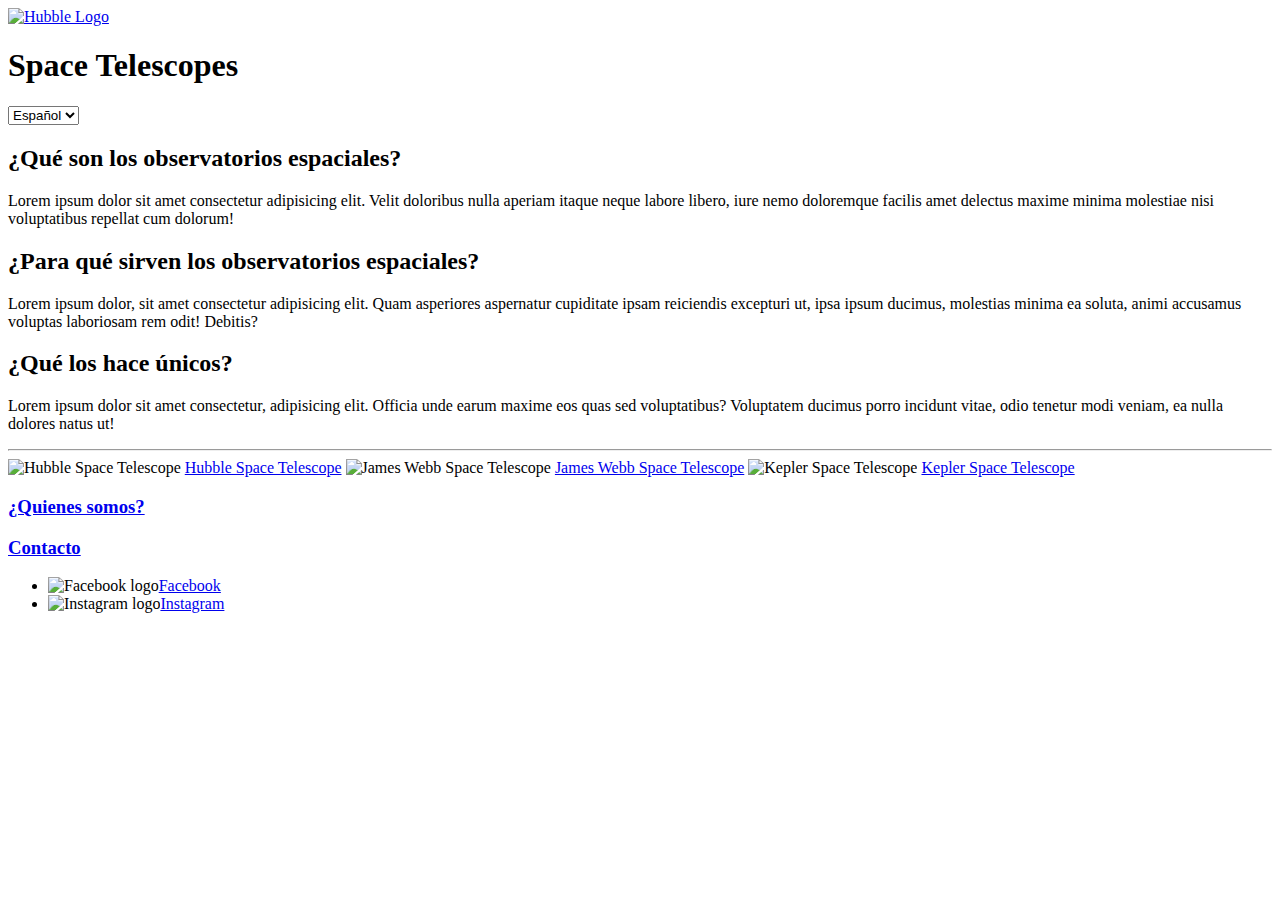
==== index.html @ 737489f1 "Arreglo de links footers y agregado de pagina quienes somos" ====
<!DOCTYPE html>
<html lang="en">
<head>
    <meta charset="UTF-8">
    <meta name="viewport" content="width=device-width, initial-scale=1.0">
    <link href="https://cdn.jsdelivr.net/npm/bootstrap@5.3.2/dist/css/bootstrap.min.css" rel="stylesheet" integrity="sha384-T3c6CoIi6uLrA9TneNEoa7RxnatzjcDSCmG1MXxSR1GAsXEV/Dwwykc2MPK8M2HN" crossorigin="anonymous">
    <link rel="icon" href="./multimedia/hubble-space-telescope.png" type="image/x-icon">
    <link rel="stylesheet" href="./styles/style.css">
    <title>
        Space Telescopes
    </title>
</head>


<body>
    <header class="headerNavbar">
        <div class="titleAndLogo">
            <span>
                <a href="#"><img class="headerLogo" src="./multimedia/hubble-space-telescope.png" alt="Hubble Logo" width="20" height="20"></a>
            </span>
            
            <div>
                <h1>
                    Space Telescopes
                </h1>         
            </div>
        </div>
        <div>
            <select name="lang" id="" class="languagePicker">
                <option  value="">Español</option>
                <option value="">English</option>
            </select>
        </div>
    </header>
    
    <main>
    <section class="grid-definiciones-padre">
        <h2 class="grid-definiciones-preg1">¿Qué son los observatorios espaciales?</h2>
        <p class="grid-definiciones-rta1">Lorem ipsum dolor sit amet consectetur adipisicing elit. Velit doloribus nulla aperiam itaque neque labore libero, iure nemo doloremque facilis amet delectus maxime minima molestiae nisi voluptatibus repellat cum dolorum!</p>


        <h2 class="grid-definiciones-preg2">¿Para qué sirven los observatorios espaciales? </h2>
        <p class="grid-definiciones-rta2">Lorem ipsum dolor, sit amet consectetur adipisicing elit. Quam asperiores aspernatur cupiditate ipsam reiciendis excepturi ut, ipsa ipsum ducimus, molestias minima ea soluta, animi accusamus voluptas laboriosam rem odit! Debitis?</p>


        <h2 class="grid-definiciones-preg3">¿Qué los hace únicos?</h2>
        <p class="grid-definiciones-rta3">Lorem ipsum dolor sit amet consectetur, adipisicing elit. Officia unde earum maxime eos quas sed voluptatibus? Voluptatem ducimus porro incidunt vitae, odio tenetur modi veniam, ea nulla dolores natus ut!</p>

    </section>

    <hr>

        <section class="grid-telescopes-padre">
            <img class="grid-telescopes-img1" src="./multimedia/hst.jpeg" alt="Hubble Space Telescope" width="350" height="300">
            <a class="grid-telescopes-link1" href="./pages/hst.html">Hubble Space Telescope</a>
            <img class="grid-telescopes-img2" src="./multimedia/jwst.jpg" alt="James Webb Space Telescope" width="350" height="300">
            <a class="grid-telescopes-link2" href="./pages/jwst.html">James Webb Space Telescope</a>
            <img class="grid-telescopes-img3" src="./multimedia/kst.jpg" alt="Kepler Space Telescope" width="350" height="300">
            <a class="grid-telescopes-link3" href="./pages/kst.html">Kepler Space Telescope</a>
        
        </section>
    </main>
    <footer class="footerSection">
        <h3 class="quienesSomos">
            <a href="./pages/quienessomos.html" >¿Quienes somos?</a>
        </h3>
        <h3 class="contacto">
            <a href="./pages/contacto.html" >Contacto</a>
        </h3>

        <ul class="contactoRedes">
            <li><img src="./multimedia/facebook-logo.avif" alt="Facebook logo" width="20" height="20"><a href="https://www.facebook.com">Facebook</a></li>
            <li><img src="./multimedia/instagram-logo.jfif" alt="Instagram logo" width="20" height="20"><a href="https://www.instagram.com">Instagram</a></li>
        </ul>
    </footer>
    <script src="https://cdn.jsdelivr.net/npm/bootstrap@5.3.2/dist/js/bootstrap.bundle.min.js" integrity="sha384-C6RzsynM9kWDrMNeT87bh95OGNyZPhcTNXj1NW7RuBCsyN/o0jlpcV8Qyq46cDfL" crossorigin="anonymous"></script>
</body>
</html>
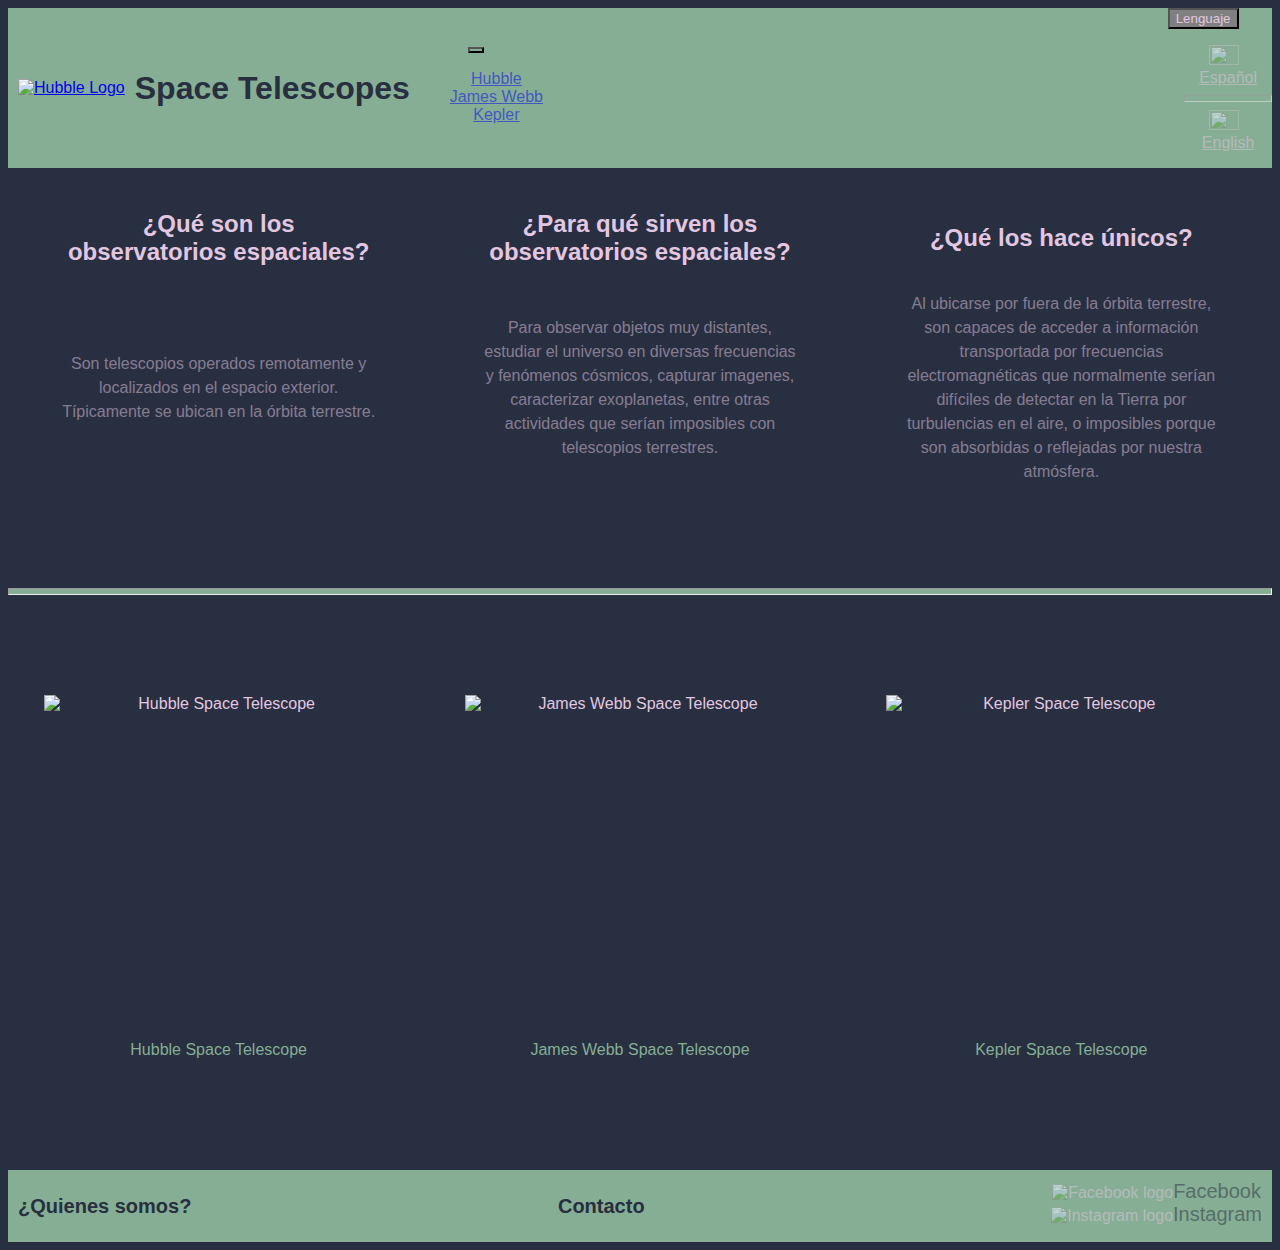
==== commit 2def4039: "Se reemplazo contenido placeholder por contenido real y se hicieron todos los html responsive. Tambi" ====
--- a/index.html
+++ b/index.html
@@ -5,7 +5,7 @@
     <meta name="viewport" content="width=device-width, initial-scale=1.0">
     <link href="https://cdn.jsdelivr.net/npm/bootstrap@5.3.2/dist/css/bootstrap.min.css" rel="stylesheet" integrity="sha384-T3c6CoIi6uLrA9TneNEoa7RxnatzjcDSCmG1MXxSR1GAsXEV/Dwwykc2MPK8M2HN" crossorigin="anonymous">
     <link rel="icon" href="./multimedia/hubble-space-telescope.png" type="image/x-icon">
-    <link rel="stylesheet" href="./styles/style.css">
+    <link rel="stylesheet" href="./styles/css/style.css">
     <title>
         Space Telescopes
     </title>
@@ -16,7 +16,7 @@
     <header class="headerNavbar">
         <div class="titleAndLogo">
             <span>
-                <a href="#"><img class="headerLogo" src="./multimedia/hubble-space-telescope.png" alt="Hubble Logo" width="20" height="20"></a>
+                <a href="index.html"><img class="headerLogo" src="./multimedia/hubble-space-telescope.png" alt="Hubble Logo" width="20" height="20"></a>
             </span>
             
             <div>
@@ -24,27 +24,42 @@
                     Space Telescopes
                 </h1>         
             </div>
+            <div class="dropdown">
+                <button class="btn navMainDropDown dropdown-toggle " type="button" data-bs-toggle="dropdown" aria-expanded="false">
+                </button>
+                <ul class="dropdown-menu navMainMenuDropDown">
+                  <li><a class="dropdown-item" href="./pages/hst.html">Hubble</a></li>
+                  <li><a class="dropdown-item" href="./pages/jwst.html">James Webb</a></li>
+                  <li><a class="dropdown-item" href="./pages/kst.html">Kepler</a></li>
+                </ul>
+              </div>
         </div>
         <div>
-            <select name="lang" id="" class="languagePicker">
-                <option  value="">Español</option>
-                <option value="">English</option>
-            </select>
+            <div class="dropdown">
+                <button class="btn languagePicker dropdown-toggle" type="button" data-bs-toggle="dropdown" aria-expanded="false">
+                  Lenguaje
+                </button>
+                <ul class="dropdown-menu languagePickerBackground">
+                  <li><a class="dropdown-item languagePickerText" href="#"><img class="languagePickerFlag" src="./multimedia/spain_logo.png" width="30px" height="20px" alt="">Español</a></li>
+                  <li><hr class="dropdown-divider"></li>
+                  <li><a class="dropdown-item languagePickerText" href="#"><img class="languagePickerFlag" src="./multimedia/uk_flag.png" width="30px" height="20px" alt="">English</a></li>
+                </ul>
+              </div>
         </div>
     </header>
     
     <main>
     <section class="grid-definiciones-padre">
         <h2 class="grid-definiciones-preg1">¿Qué son los observatorios espaciales?</h2>
-        <p class="grid-definiciones-rta1">Lorem ipsum dolor sit amet consectetur adipisicing elit. Velit doloribus nulla aperiam itaque neque labore libero, iure nemo doloremque facilis amet delectus maxime minima molestiae nisi voluptatibus repellat cum dolorum!</p>
+        <p class="grid-definiciones-rta1">Son telescopios operados remotamente y localizados en el espacio exterior. Típicamente se ubican en la órbita terrestre.</p>
 
 
         <h2 class="grid-definiciones-preg2">¿Para qué sirven los observatorios espaciales? </h2>
-        <p class="grid-definiciones-rta2">Lorem ipsum dolor, sit amet consectetur adipisicing elit. Quam asperiores aspernatur cupiditate ipsam reiciendis excepturi ut, ipsa ipsum ducimus, molestias minima ea soluta, animi accusamus voluptas laboriosam rem odit! Debitis?</p>
+        <p class="grid-definiciones-rta2">Para observar objetos muy distantes, estudiar el universo en diversas frecuencias y fenómenos cósmicos, capturar imagenes, caracterizar exoplanetas, entre otras actividades que serían imposibles con telescopios terrestres.</p>
 
 
         <h2 class="grid-definiciones-preg3">¿Qué los hace únicos?</h2>
-        <p class="grid-definiciones-rta3">Lorem ipsum dolor sit amet consectetur, adipisicing elit. Officia unde earum maxime eos quas sed voluptatibus? Voluptatem ducimus porro incidunt vitae, odio tenetur modi veniam, ea nulla dolores natus ut!</p>
+        <p class="grid-definiciones-rta3">Al ubicarse por fuera de la órbita terrestre, son capaces de acceder a información transportada por frecuencias electromagnéticas que normalmente serían difíciles de detectar en la Tierra por turbulencias en el aire, o imposibles porque son absorbidas o reflejadas por nuestra atmósfera.</p>
 
     </section>
 
--- a/styles/css/style.css
+++ b/styles/css/style.css
@@ -0,0 +1,467 @@
+/* ==== Estilo de Index y nociones generales ==== */
+
+    /*Estilo del header*/
+
+    .titleAndLogo{
+        display:flex;
+        justify-content: space-between;
+        align-items: center;
+    }
+
+    .headerNavbar{
+        display:flex;
+        justify-content: space-between;
+        justify-items: center;
+        align-items: center;
+        background-color:#86AE94;
+        color:#272F40;
+    }
+
+    .headerLogo{
+        margin-left:10px;
+    }
+
+    h1{
+        margin-left: 10px;
+    }
+
+    .navMainDropDown{
+        background-color: #86AE94;
+    }
+    .navMainMenuDropDown{
+        background-color: #86AE94;
+    }
+
+
+
+    /*Estilo del Dropdown para cambiar de idioma*/
+    .languagePicker{
+        background-color: gray;
+        color:#E3C7E0;
+        background-position-x: right;
+        margin-right: 10px;
+    }
+
+    .languagePickerFlag{
+        margin-right: 10%;
+    }
+
+    .languagePickerBa
+    ckground{
+        background-color:gray;
+        color:#E3C7E0;
+    }
+    .languagePickerText{
+        color:#E3C7E0;
+    }
+
+    /*Estilo general del body*/
+    body{
+        font-family: 'Franklin Gothic Medium', 'Arial Narrow', Arial, sans-serif;
+        text-align: center;
+        background-repeat: round;
+        background-color: #272F40;
+        color:#E3C7E0;
+    }
+
+    body p{
+        color: #E3C7E0;
+        opacity: 50%;
+    }
+
+    body li{
+        color: #E3C7E0;
+        opacity: 50%;
+    }
+
+    body section a{
+        color:#86AE94;
+        text-decoration: none;
+    }
+
+    body section a:hover{
+        text-decoration: underline;
+    }
+
+
+    /*Estilos de seccion de preguntas y respuestas */
+    .grid-definiciones-padre{
+        display:grid;
+        grid-template-areas: 
+        "preg1 preg2 preg3"
+        "rta1 rta2 rta3";
+
+        grid-template-columns: repeat(3,1fr);
+        grid-template-rows: 100px 200px;
+        justify-content: space-between;
+        justify-items: center;
+        align-items: center;
+        margin-top:20px;
+        margin-bottom:100px;
+    }
+
+    .grid-definiciones-preg1{
+        grid-area:preg1;
+        width:75%;
+    }
+    .grid-definiciones-preg2{
+        grid-area:preg2;
+        width:75%;
+    }
+    .grid-definiciones-preg3{
+        grid-area:preg3;
+        width:75%;
+    }
+
+    .grid-definiciones-rta1{
+        grid-area:rta1;
+        width:75%;
+        line-height: 1.5;
+    }
+
+    .grid-definiciones-rta2{
+        grid-area:rta2;
+        width: 75%;
+        line-height: 1.5;
+    }
+
+    .grid-definiciones-rta3{
+        grid-area:rta3;
+        width:75%;
+        line-height: 1.5;
+    }
+
+
+    /*Division de secciones*/
+    hr{
+        background-color: #86AE94;
+        height:5px;
+    }
+
+    /*Estilo de imagenes de telescopios y los links a sus paginas respectivas*/
+
+    .grid-telescopes-padre{
+        display:grid;
+        grid-template-areas: 
+        "img1 img2 img3"
+        "link1 link2 link3";
+
+        grid-template-columns: repeat(3,1fr);
+        grid-template-rows: 300px 150px;
+        justify-content: center;
+        justify-items: center;
+        margin-top: 100px;
+        row-gap: 25px;
+    }
+
+    grid-telescopes-padre img{
+        width:100%;
+        height:100%;
+    }
+
+    .grid-telescopes-img1{
+        grid-area: img1;
+    }
+    .grid-telescopes-img2{
+        grid-area: img2;
+    }
+    .grid-telescopes-img3{
+        grid-area: img3;
+    }
+    .grid-telescopes-link1{
+        grid-area: link1;
+        margin:5%;
+    }
+    .grid-telescopes-link2{
+        grid-area: link2;
+        margin:5%;
+    }
+    .grid-telescopes-link3{
+        grid-area: link3;
+        margin:5%;
+    }
+
+
+    /*Estilo de paginas de cada telescopio*/
+    .telescopeTitle{
+        text-decoration: underline;
+        margin-top: 35px;
+        margin-bottom: 80px;
+    }
+
+    .sectionTitle{
+        font-size:25px;
+    }
+    
+    .historyAndTechnicalDetails{
+        display:flex;
+        flex-direction: column;
+        justify-items: center;
+        align-items: center;
+        row-gap:20px;
+    }
+    
+
+    .briefHistoryDescription{
+        width:550px;
+    }
+
+    .historyAndTechnicalDetails ul{
+        padding:0;
+    }
+
+
+    .topDiscoveries{
+        display:flex;
+        flex-direction: column;
+        justify-items: center;
+        align-items: center;
+        row-gap:10px;
+    }
+
+    /*Estilo descubrimientos*/
+
+    .discoveryDescription{
+        margin-bottom:50px;
+        width:550px;
+    }
+
+    /*Estilo del footer*/
+    .footerSection{
+        display:flex;
+        justify-content:space-between;
+        align-items: center;
+        background-color: #86AE94;
+        color:#272F40;
+
+    }
+
+    footer a{
+        font-size: 20px;
+        color: #272F40;
+        text-decoration: none;
+    }
+
+    footer a:hover{
+        text-decoration: underline;
+    }
+
+    /*Estilo particular de cada uno de los elementos del footer*/
+    .quienesSomos{
+        margin-left:10px;
+    }
+
+    .contacto{
+        color:#272F40;
+        
+    }
+
+    .contactoRedes{
+        display:flex;
+        flex-direction: column;
+        margin-top:10px;
+        margin-right: 10px;
+        
+    }
+
+    ul{
+        list-style-type: none;
+    }
+
+
+/* ==== Estilo de Contacto ==== */
+    .formContainer{
+        text-align: center;
+    }
+
+    .contactForm{
+        display:flex;
+        flex-direction: column;
+        justify-content: space-evenly;
+        max-width: 400px;
+        text-align: center;
+    }
+
+    .contactButtonColor{
+        color:#E3C7E0;
+        background-color: gray;
+    }
+    .contactButtonColor:hover{
+        background-color: #86AE94;
+    }
+
+    form a{
+        text-decoration: none;
+    }
+
+    form a:hover{
+        text-decoration: underline;
+}
+
+
+/* ==== Estilo de Quienes Somos ==== */
+    .usTitle{
+        margin-top:35px;
+    }
+
+    .usSection{
+        display:flex;
+        flex-direction:column;
+        align-items: center;
+    }
+
+    .usDescription{
+        margin-bottom:50px;
+        width:550px;
+    }
+
+    .nosotrosImg{
+        margin-top: 30px;
+        margin-bottom: 30px;
+    }
+
+/*Convierte a vertical los grids para diseño mobile friendly*/
+@media screen and (max-width: 1050px){
+    .grid-definiciones-padre{
+        grid-template-areas: 
+        "preg1"
+        "rta1"
+        "preg2"
+        "rta2"
+        "preg3"
+        "rta3";
+        grid-template-columns: 1fr;
+        grid-template-rows: 100px 200px 100px 200px 100px 200px;
+
+    }
+    
+    .grid-telescopes-padre{
+        grid-template-areas: 
+        "img1"
+        "link1"
+        "img2"
+        "link2"
+        "img3"
+        "link3";
+        grid-template-columns: 1fr;
+        grid-template-rows: 250px 75px 250px 75px 250px 75px;
+        align-items: center;
+    }
+
+    .grid-telescopes-link3{
+        height:70%;
+    }
+
+    .nosotrosImg{
+        height:400px;
+        width:700px;
+    }
+    
+
+
+}
+
+
+@media screen and (max-width: 800px){
+    .headerNavbar {
+        flex-direction: column;
+        
+    }
+
+    section img{
+        width: 500px;
+        height: 330px;
+    }
+
+    .uncommonResolutionImg{
+        height: 300px;
+    }
+
+    .historyAndTechnicalDetails img{
+        height:400px;
+        width:500px;
+    }
+
+    .historyAndTechnicalDetails p{
+        font-size:14px;
+        width:400px;
+    }
+
+    .historyAndTechnicalDetails li{
+        font-size:14px;
+    }
+
+    .discoveryDescription{
+        font-size:14px;
+        width:400px;
+    }
+
+    .nosotrosImg{
+        height:200px;
+        width:400px;
+    }
+
+    .usDescription{
+        font-size:14px;
+        width:400px;
+    }
+}
+
+
+/*Convierte flexbox horizontal de header y footer a vertical para mobile friendly*/
+@media screen and (max-width: 500px){
+    .headerNavbar {
+        flex-direction: column;
+        
+    }
+
+    section img{
+        width: 250px;
+        height: 200px;
+    }
+
+    .uncommonResolutionImg{
+        height: 150px;
+    }
+
+    .historyAndTechnicalDetails img{
+        height:215px;
+        width:315px;
+    }
+
+    .historyAndTechnicalDetails p{
+        font-size:11px;
+        width:300px;
+    }
+
+    .historyAndTechnicalDetails li{
+        font-size:11px;
+    }
+
+    .discoveryDescription{
+        font-size:11px;
+        width:300px;
+    }
+
+    .usDescription{
+        font-size:11px;
+        width:300px;
+    }
+
+}
+
+/*Convierte footer de flexbox horizontal a vertical*/
+@media screen and (max-width: 450px){
+    .footerSection {
+        flex-direction: column;
+    } 
+
+    .footerSection a{
+        font-size:16px;
+    }
+    
+    .nosotrosImg{
+        height:100px;
+        width:200px;
+    }
+}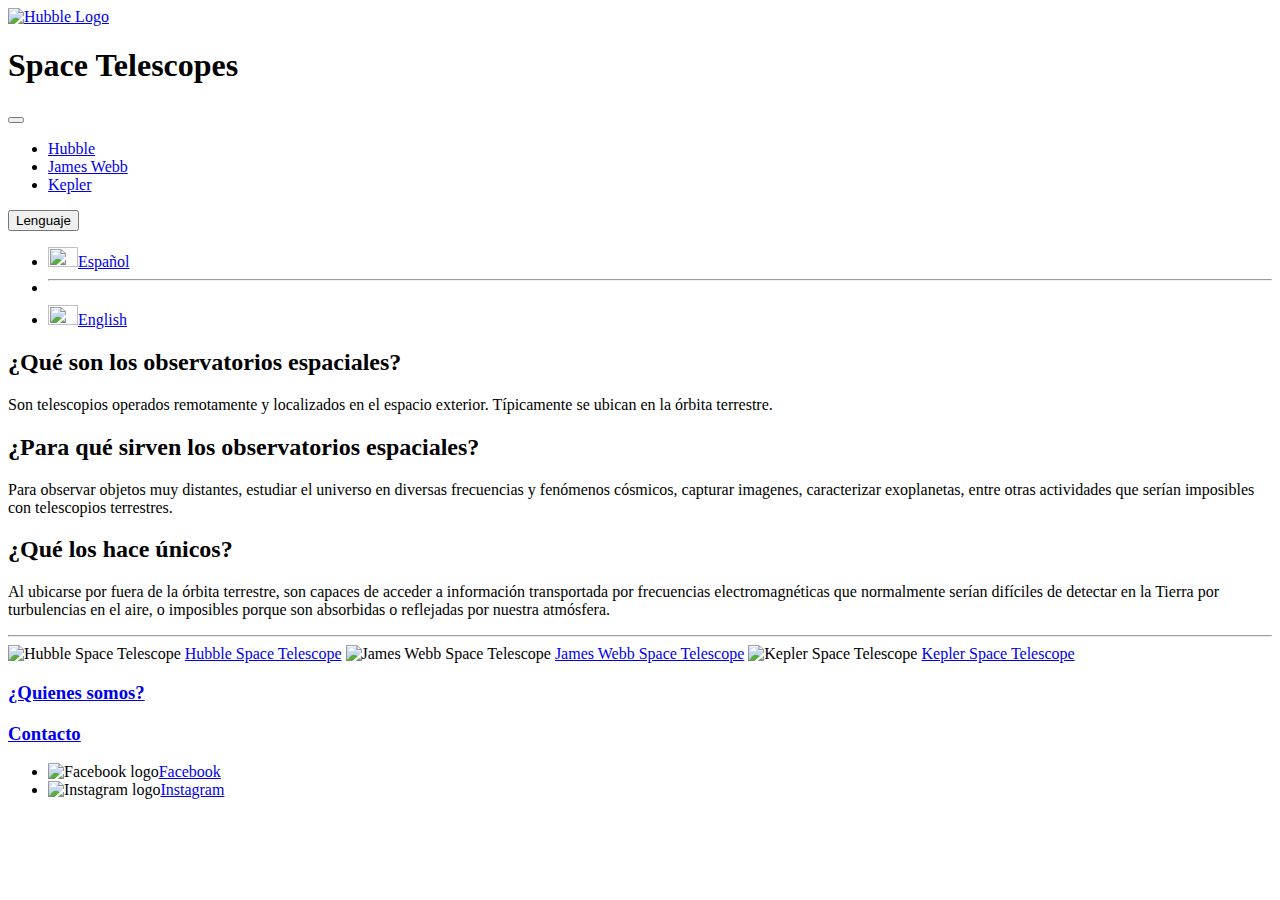
==== commit 0dcd391d: "Keywords SEO aplicadas para cada HTML" ====
--- a/index.html
+++ b/index.html
@@ -5,7 +5,8 @@
     <meta name="viewport" content="width=device-width, initial-scale=1.0">
     <link href="https://cdn.jsdelivr.net/npm/bootstrap@5.3.2/dist/css/bootstrap.min.css" rel="stylesheet" integrity="sha384-T3c6CoIi6uLrA9TneNEoa7RxnatzjcDSCmG1MXxSR1GAsXEV/Dwwykc2MPK8M2HN" crossorigin="anonymous">
     <link rel="icon" href="./multimedia/hubble-space-telescope.png" type="image/x-icon">
-    <link rel="stylesheet" href="./styles/css/style.css">
+    <meta name="keywords" content="telescopio, espacio, estrellas, nasa, esa, astronomia, infrarrojo, rayosx, planetas, galaxias, cosmico">
+    <link rel="stylesheet" href="./styles/css/estilos.css">
     <title>
         Space Telescopes
     </title>
@@ -13,40 +14,42 @@
 
 
 <body>
-    <header class="headerNavbar">
-        <div class="titleAndLogo">
-            <span>
-                <a href="index.html"><img class="headerLogo" src="./multimedia/hubble-space-telescope.png" alt="Hubble Logo" width="20" height="20"></a>
-            </span>
-            
+    <nav>
+        <header class="headerNavbar">
+            <div class="titleAndLogo">
+                <span>
+                    <a href="index.html"><img class="headerLogo" src="./multimedia/hubble-space-telescope.png" alt="Hubble Logo" width="20" height="20"></a>
+                </span>
+                
+                <div>
+                    <h1>
+                        Space Telescopes
+                    </h1>         
+                </div>
+                <div class="dropdown">
+                    <button class="btn navMainDropDown dropdown-toggle " type="button" data-bs-toggle="dropdown" aria-expanded="false">
+                    </button>
+                    <ul class="dropdown-menu navMainMenuDropDown">
+                    <li><a class="dropdown-item dropdownOption" href="./pages/hst.html">Hubble</a></li>
+                    <li><a class="dropdown-item dropdownOption" href="./pages/jwst.html">James Webb</a></li>
+                    <li><a class="dropdown-item dropdownOption" href="./pages/kst.html">Kepler</a></li>
+                    </ul>
+                </div>
+            </div>
             <div>
-                <h1>
-                    Space Telescopes
-                </h1>         
+                <div class="dropdown">
+                    <button class="btn languagePicker dropdown-toggle" type="button" data-bs-toggle="dropdown" aria-expanded="false">
+                    Lenguaje
+                    </button>
+                    <ul class="dropdown-menu languagePickerBackground">
+                    <li><a class="dropdown-item languagePickerText" href="#"><img class="languagePickerFlag" src="./multimedia/spain_logo.png" width="30px" height="20px" alt="">Español</a></li>
+                    <li><hr class="dropdown-divider"></li>
+                    <li><a class="dropdown-item languagePickerText" href="#"><img class="languagePickerFlag" src="./multimedia/uk_flag.png" width="30px" height="20px" alt="">English</a></li>
+                    </ul>
+                </div>
             </div>
-            <div class="dropdown">
-                <button class="btn navMainDropDown dropdown-toggle " type="button" data-bs-toggle="dropdown" aria-expanded="false">
-                </button>
-                <ul class="dropdown-menu navMainMenuDropDown">
-                  <li><a class="dropdown-item" href="./pages/hst.html">Hubble</a></li>
-                  <li><a class="dropdown-item" href="./pages/jwst.html">James Webb</a></li>
-                  <li><a class="dropdown-item" href="./pages/kst.html">Kepler</a></li>
-                </ul>
-              </div>
-        </div>
-        <div>
-            <div class="dropdown">
-                <button class="btn languagePicker dropdown-toggle" type="button" data-bs-toggle="dropdown" aria-expanded="false">
-                  Lenguaje
-                </button>
-                <ul class="dropdown-menu languagePickerBackground">
-                  <li><a class="dropdown-item languagePickerText" href="#"><img class="languagePickerFlag" src="./multimedia/spain_logo.png" width="30px" height="20px" alt="">Español</a></li>
-                  <li><hr class="dropdown-divider"></li>
-                  <li><a class="dropdown-item languagePickerText" href="#"><img class="languagePickerFlag" src="./multimedia/uk_flag.png" width="30px" height="20px" alt="">English</a></li>
-                </ul>
-              </div>
-        </div>
-    </header>
+        </header>
+    </nav>
     
     <main>
     <section class="grid-definiciones-padre">
@@ -84,8 +87,8 @@
         </h3>
 
         <ul class="contactoRedes">
-            <li><img src="./multimedia/facebook-logo.avif" alt="Facebook logo" width="20" height="20"><a href="https://www.facebook.com">Facebook</a></li>
-            <li><img src="./multimedia/instagram-logo.jfif" alt="Instagram logo" width="20" height="20"><a href="https://www.instagram.com">Instagram</a></li>
+            <li><img src="./multimedia/facebook-logo.avif" alt="Facebook logo" width="20" height="20"><a class="linkRedSocial" href="https://www.facebook.com">Facebook</a></li>
+            <li><img src="./multimedia/instagram-logo.jfif" alt="Instagram logo" width="20" height="20"><a class="linkRedSocial" href="https://www.instagram.com">Instagram</a></li>
         </ul>
     </footer>
     <script src="https://cdn.jsdelivr.net/npm/bootstrap@5.3.2/dist/js/bootstrap.bundle.min.js" integrity="sha384-C6RzsynM9kWDrMNeT87bh95OGNyZPhcTNXj1NW7RuBCsyN/o0jlpcV8Qyq46cDfL" crossorigin="anonymous"></script>
